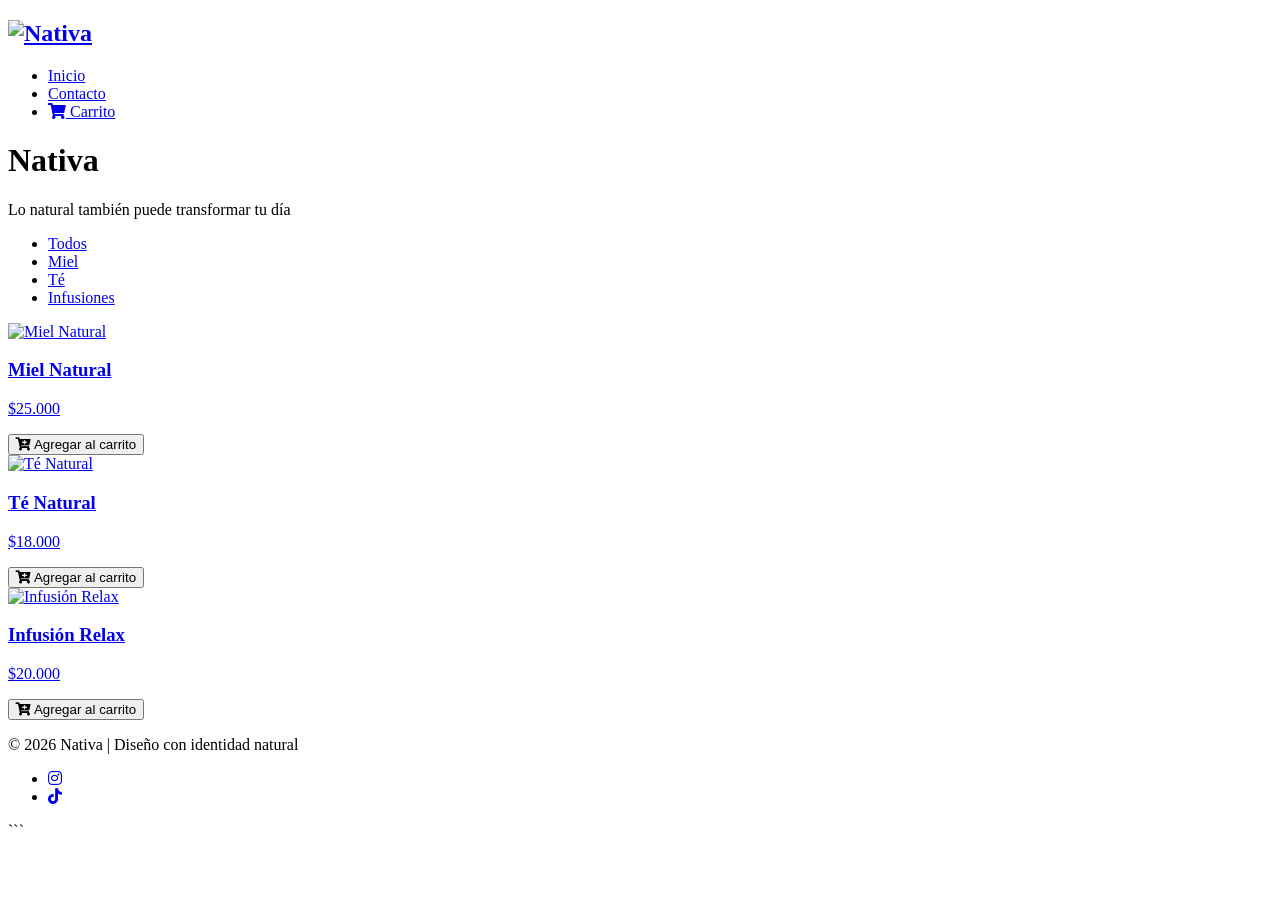
==== index.html @ b7a8c893 "Add files via upload" ====
<!DOCTYPE html>
<html lang="es">

<head>
    <meta charset="UTF-8">
    <meta name="viewport" content="width=device-width, initial-scale=1.0">

    <!-- Google Fonts -->
    <link href="https://fonts.googleapis.com/css2?family=Raleway:wght@400;500;700&display=swap" rel="stylesheet">

    <!-- Font Awesome -->
    <link rel="stylesheet"
        href="https://use.fontawesome.com/releases/v5.6.1/css/all.css"
        integrity="sha384-gfdkjb5BdAXd+lj+gudLWI+BXq4IuLW5IT+brZEZsLFm++aCMlF1V92rMkPaX4PP"
        crossorigin="anonymous">

    <!-- CSS -->
    <link rel="stylesheet" href="css/style.css">
    <link rel="stylesheet" media="screen and (max-width:768px)" href="css/mobile.css">

    <title>Nativa | Productos Naturales</title>
</head>

<body>

    <!-- HEADER -->
    <header>

        <!-- NAVBAR -->
        <nav id="navbar">
            <div class="container">

                <h1 class="logo">
                    <a href="index.html">
                        <img src="img/logo1.png" alt="Nativa">
                    </a>
                </h1>

                <ul id="main-nav" class="txt-btn">

                    <li>
                        <a class="current" href="index.html">
                            Inicio
                        </a>
                    </li>

                    <li>
                        <a href="contact.html">
                            Contacto
                        </a>
                    </li>

                    <!-- CARRITO -->
                    <li>
                        <a href="carrito.html" class="cart-link">
                            <i class="fas fa-shopping-cart"></i>
                            Carrito
                        </a>
                    </li>

                </ul>

            </div>
        </nav>


        <!-- BANNER -->
        <div id="showcase-home">

            <div class="showcase-banner">

                <h1 class="subpage">
                    Nativa
                </h1>

                <p class="large">
                    Lo natural también puede transformar tu día
                </p>

            </div>

        </div>

    </header>


    <!-- PORTAFOLIO -->
    <section id="portfolio">

        <div class="container">

            <div class="portfolio-nav">
                <ul>
                    <li><a href="#">Todos</a></li>
                    <li><a href="#">Miel</a></li>
                    <li><a href="#">Té</a></li>
                    <li><a href="#">Infusiones</a></li>
                </ul>
            </div>


            <!-- PRODUCTOS -->
            <div class="portfolio-grid">


                <!-- PRODUCTO 1 -->
                <article class="box">

                    <a href="portfolio-1.html">
                        <img src="img/portfolio/miel1.png"
                            alt="Miel Natural">

                        <div class="producto-info">
                            <h3>Miel Natural</h3>
                            <p class="precio">$25.000</p>
                        </div>
                    </a>

                    <button class="btn-agregar"
                        onclick="agregarAlCarrito(
                            'Miel Natural',
                            25000,
                            'img/portfolio/miel1.png'
                        )">

                        <i class="fas fa-cart-plus"></i>
                        Agregar al carrito

                    </button>

                </article>


                <!-- PRODUCTO 2 -->
                <article class="box">

                    <a href="portfolio-2.html">
                        <img src="img/portfolio/tea.jpg"
                            alt="Té Natural">

                        <div class="producto-info">
                            <h3>Té Natural</h3>
                            <p class="precio">$18.000</p>
                        </div>
                    </a>

                    <button class="btn-agregar"
                        onclick="agregarAlCarrito(
                            'Té Natural',
                            18000,
                            'img/portfolio/tea.jpg'
                        )">

                        <i class="fas fa-cart-plus"></i>
                        Agregar al carrito

                    </button>

                </article>


                <!-- PRODUCTO 3 -->
                <article class="box">

                    <a href="portfolio-3.html">
                        <img src="img/portfolio/relax.jpg"
                            alt="Infusión Relax">

                        <div class="producto-info">
                            <h3>Infusión Relax</h3>
                            <p class="precio">$20.000</p>
                        </div>
                    </a>

                    <button class="btn-agregar"
                        onclick="agregarAlCarrito(
                            'Infusión Relax',
                            20000,
                            'img/portfolio/relax.jpg'
                        )">

                        <i class="fas fa-cart-plus"></i>
                        Agregar al carrito

                    </button>

                </article>

            </div>

        </div>

    </section>


    <!-- FOOTER -->
    <footer id="main-footer">

        <div class="container">

            <p class="small">
                © 2026 Nativa | Diseño con identidad natural
            </p>

            <ul>

                <li>
                    <a href="#" aria-label="Instagram">
                        <i class="fab fa-instagram"></i>
                    </a>
                </li>

                <li>
                    <a href="#" aria-label="TikTok">
                        <i class="fab fa-tiktok"></i>
                    </a>
                </li>

            </ul>

        </div>

    </footer>


    <!-- JAVASCRIPT -->
    <script src="js/carrito.js"></script>

</body>
</html>
```
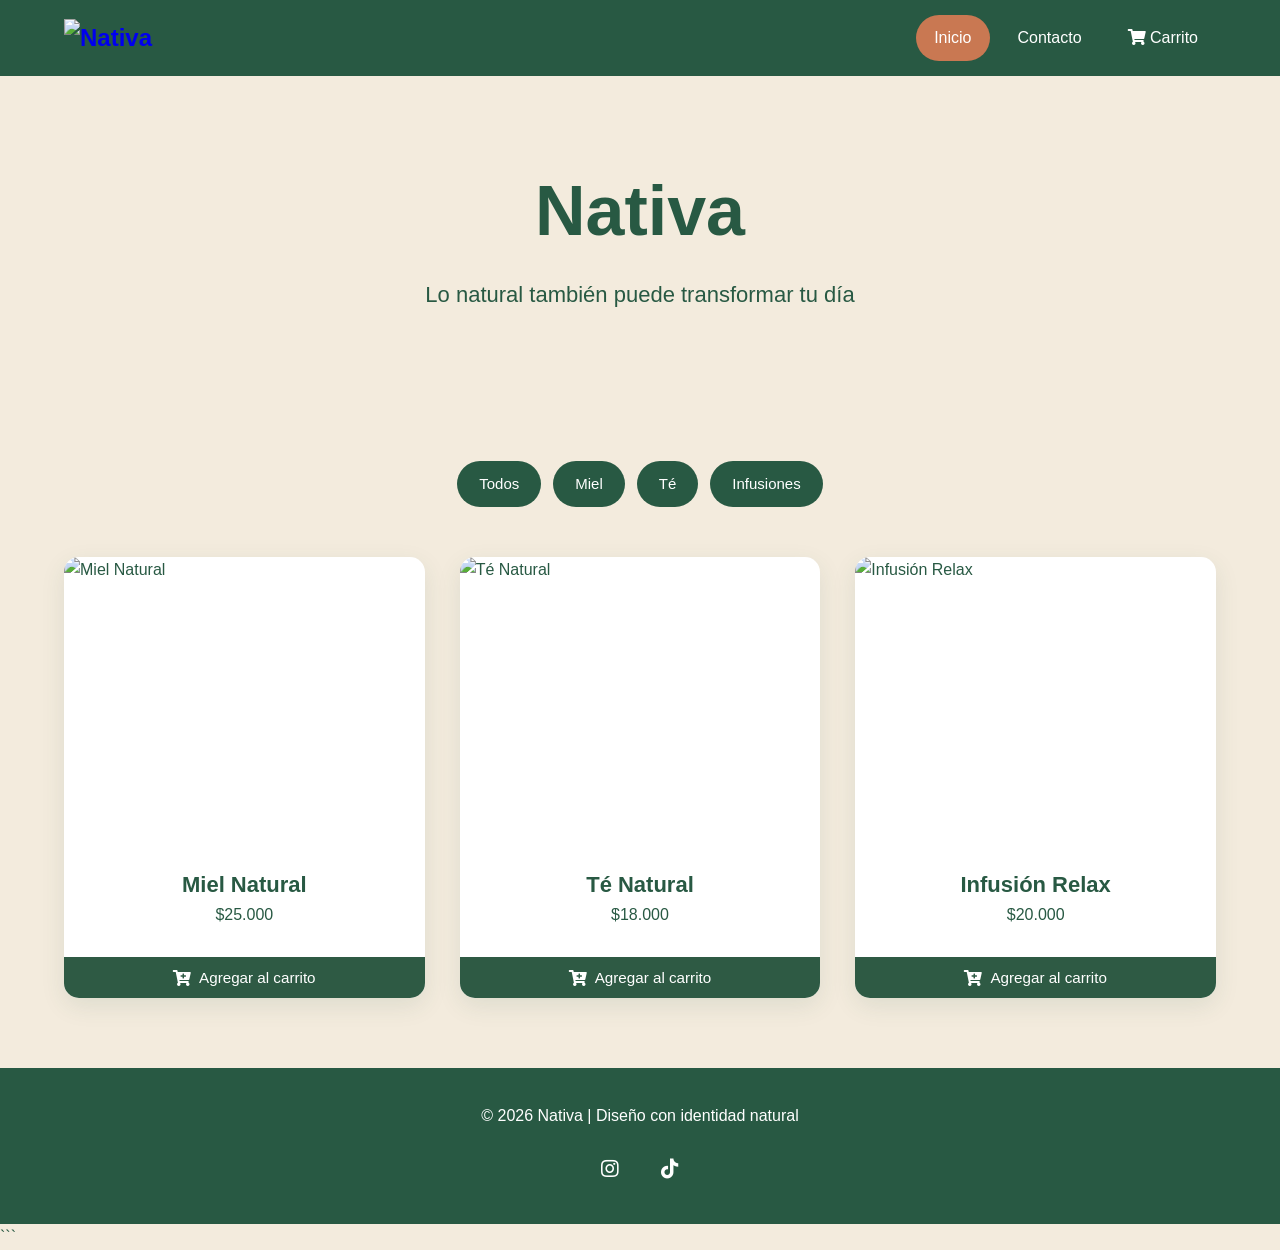
==== commit d9aeb323: "Update index.html" ====
--- a/index.html
+++ b/index.html
@@ -16,7 +16,7 @@
         crossorigin="anonymous">
 
     <!-- CSS -->
-    <link rel="stylesheet" href="css/style.css">
+    <link rel="stylesheet" href="style.css">
     <link rel="stylesheet" media="screen and (max-width:768px)" href="css/mobile.css">
 
     <title>Nativa | Productos Naturales</title>
--- a/style.css
+++ b/style.css
@@ -0,0 +1,1196 @@
+
+:root {
+    --verde: #285943;
+    --verde-claro: #6F9E73;
+    --beige: #F3EBDD;
+    --terracota: #C97852;
+    --blanco: #FFFFFF;
+}
+
+/* RESET */
+* {
+    margin: 0;
+    padding: 0;
+    box-sizing: border-box;
+}
+
+html {
+    scroll-behavior: smooth;
+}
+
+body {
+    font-family: 'Raleway', sans-serif;
+    background: var(--beige);
+    color: var(--verde);
+    line-height: 1.6;
+}
+
+.container {
+    width: 90%;
+    max-width: 1200px;
+    margin: auto;
+}
+
+a {
+    text-decoration: none;
+}
+
+
+/* =========================
+   NAVBAR
+========================= */
+
+#navbar {
+    background: var(--verde);
+    padding: 15px 0;
+}
+
+#navbar .container {
+    display: flex;
+    justify-content: space-between;
+    align-items: center;
+}
+
+.logo {
+    display: flex;
+    align-items: center;
+}
+
+.logo img {
+    width: 230px;
+    height: auto;
+    display: block;
+}
+
+#main-nav {
+    display: flex;
+    align-items: center;
+    gap: 10px;
+    list-style: none;
+}
+
+#main-nav li {
+    margin: 0;
+}
+
+#main-nav a {
+    display: block;
+    color: var(--blanco);
+    padding: 10px 18px;
+    border-radius: 30px;
+    transition: 0.3s ease;
+}
+
+#main-nav a:hover,
+#main-nav .current {
+    background: var(--terracota);
+}
+
+
+/* =========================
+   BANNER
+========================= */
+
+#showcase-home {
+    background: url("../img/fondo.png") no-repeat center center / cover;
+    min-height: 35vh;
+
+    display: flex;
+    justify-content: center;
+    align-items: center;
+
+    text-align: center;
+    position: relative;
+}
+
+.showcase-banner {
+    padding: 40px 20px;
+}
+
+.subpage {
+    color: var(--verde);
+    font-size: 70px;
+    font-weight: 700;
+    margin-bottom: 10px;
+}
+
+.large {
+    color: var(--verde);
+    font-size: 22px;
+    font-weight: 500;
+}
+
+
+/* =========================
+   PORTAFOLIO
+========================= */
+
+#portfolio {
+    padding: 70px 0;
+}
+
+
+/* FILTROS */
+
+.portfolio-nav {
+    margin-bottom: 50px;
+}
+
+.portfolio-nav ul {
+    display: flex;
+    justify-content: center;
+    align-items: center;
+    flex-wrap: wrap;
+
+    gap: 12px;
+
+    list-style: none;
+}
+
+.portfolio-nav a {
+    display: inline-block;
+
+    background: var(--verde);
+    color: var(--blanco);
+
+    padding: 11px 22px;
+
+    border-radius: 30px;
+
+    font-size: 15px;
+    font-weight: 500;
+
+    transition: 0.3s ease;
+}
+
+.portfolio-nav a:hover {
+    background: var(--terracota);
+    transform: translateY(-2px);
+}
+
+
+/* =========================
+   CUADRÍCULA
+========================= */
+
+.portfolio-grid {
+    display: grid;
+
+    grid-template-columns: repeat(3, 1fr);
+
+    gap: 35px;
+}
+
+
+/* TARJETAS */
+
+.box {
+    background: var(--blanco);
+
+    border-radius: 15px;
+
+    overflow: hidden;
+
+    box-shadow: 0 8px 25px rgba(40, 89, 67, 0.10);
+
+    transition:
+        transform 0.3s ease,
+        box-shadow 0.3s ease;
+}
+
+.box a {
+    display: block;
+    color: inherit;
+}
+
+
+/* IMÁGENES */
+
+.box img {
+    display: block;
+
+    width: 100%;
+    height: 280px;
+
+    object-fit: cover;
+
+    transition: transform 0.4s ease;
+}
+
+
+/* INFORMACIÓN */
+
+.producto-info {
+    padding: 30px;
+    text-align: center;
+}
+
+.producto-info h3 {
+    margin: 0;
+
+    font-size: 22px;
+    font-weight: 700;
+
+    color: var(--verde);
+}
+
+
+/* EFECTO HOVER */
+
+.box:hover {
+    transform: translateY(-8px);
+
+    box-shadow:
+        0 18px 35px rgba(40, 89, 67, 0.20);
+}
+
+.box:hover img {
+    transform: scale(1.04);
+}
+
+
+/* =========================
+   SEPARADOR
+========================= */
+
+hr {
+    border: none;
+    border-top: 2px solid var(--verde-claro);
+}
+
+
+/* =========================
+   FOOTER
+========================= */
+
+#main-footer {
+    background: var(--verde);
+    padding: 35px 0;
+
+    text-align: center;
+}
+
+#main-footer p {
+    color: var(--blanco);
+    margin-bottom: 20px;
+}
+
+#main-footer ul {
+    display: flex;
+    justify-content: center;
+    align-items: center;
+
+    gap: 20px;
+
+    list-style: none;
+}
+
+#main-footer a {
+    display: flex;
+    align-items: center;
+    justify-content: center;
+
+    width: 40px;
+    height: 40px;
+
+    color: var(--blanco);
+
+    font-size: 20px;
+
+    border-radius: 50%;
+
+    transition: 0.3s ease;
+}
+
+#main-footer a:hover {
+    background: var(--terracota);
+    color: var(--blanco);
+}
+
+
+/* =========================
+   TABLET
+========================= */
+
+@media (max-width: 900px) {
+
+    .portfolio-grid {
+        grid-template-columns: repeat(2, 1fr);
+    }
+
+    .logo img {
+        width: 190px;
+    }
+
+    .subpage {
+        font-size: 55px;
+    }
+
+}
+
+
+/* =========================
+   MÓVIL
+========================= */
+
+@media (max-width: 600px) {
+
+    #navbar .container {
+        flex-direction: column;
+        gap: 20px;
+    }
+
+    .logo img {
+        width: 180px;
+    }
+
+    #main-nav {
+        gap: 5px;
+    }
+
+    #main-nav a {
+        padding: 8px 14px;
+        font-size: 14px;
+    }
+
+    #showcase-home {
+        min-height: 30vh;
+    }
+
+    .subpage {
+        font-size: 45px;
+    }
+
+    .large {
+        font-size: 18px;
+    }
+
+    #portfolio {
+        padding: 45px 0;
+    }
+
+    .portfolio-nav {
+        margin-bottom: 35px;
+    }
+
+    .portfolio-nav a {
+        padding: 9px 15px;
+        font-size: 13px;
+    }
+
+    .portfolio-grid {
+        grid-template-columns: 1fr;
+        gap: 25px;
+    }
+
+    .box img {
+        height: 250px;
+    }
+
+}
+
+.single-project {
+    padding: 70px 0;
+}
+
+
+/* CONTENEDOR PRINCIPAL */
+
+.project-layout {
+    display: grid;
+    grid-template-columns: 1.2fr 1fr;
+    gap: 60px;
+
+    align-items: center;
+
+    background: var(--blanco);
+
+    padding: 45px;
+
+    border-radius: 20px;
+
+    box-shadow: 0 10px 35px rgba(40, 89, 67, 0.12);
+}
+
+
+/* IMAGEN */
+
+.project-image {
+    width: 100%;
+}
+
+.project-image img {
+    display: block;
+
+    width: 100%;
+    max-width: 600px;
+
+    height: auto;
+
+    margin: auto;
+
+    border-radius: 15px;
+
+    object-fit: cover;
+}
+
+
+/* INFORMACIÓN */
+
+.project-info {
+    color: var(--verde);
+}
+
+.project-info h2 {
+    font-size: 38px;
+    margin-bottom: 25px;
+    color: var(--verde);
+}
+
+.project-info h4 {
+    font-size: 22px;
+    margin-bottom: 15px;
+    color: var(--verde);
+}
+
+.project-info p {
+    color: #555;
+
+    font-size: 16px;
+
+    line-height: 1.8;
+
+    margin-bottom: 18px;
+}
+
+
+/* DETALLES */
+
+.project-details {
+    margin-top: 30px;
+    margin-bottom: 30px;
+}
+
+.project-details ul {
+    list-style: none;
+
+    display: flex;
+    flex-direction: column;
+
+    gap: 12px;
+}
+
+.project-details li {
+    color: #555;
+
+    font-size: 15px;
+
+    display: flex;
+    align-items: center;
+
+    gap: 8px;
+}
+
+.project-details i {
+    color: var(--terracota);
+
+    width: 20px;
+}
+
+
+/* BOTÓN */
+
+.project-info .btn {
+    display: inline-block;
+
+    background: var(--verde);
+
+    color: var(--blanco);
+
+    padding: 12px 25px;
+
+    border-radius: 30px;
+
+    transition: 0.3s ease;
+}
+
+.project-info .btn:hover {
+    background: var(--terracota);
+    transform: translateY(-2px);
+}
+
+
+/* =========================
+   NAVEGACIÓN DEL PROYECTO
+========================= */
+
+.single-project-btn {
+    margin-top: 50px;
+}
+
+.project-navigation {
+    display: flex;
+
+    justify-content: space-between;
+
+    align-items: center;
+
+    margin-top: 25px;
+}
+
+.project-navigation .btn {
+    background: var(--verde);
+
+    color: var(--blanco);
+
+    padding: 12px 25px;
+
+    border-radius: 30px;
+
+    transition: 0.3s ease;
+}
+
+.project-navigation .btn:hover {
+    background: var(--terracota);
+}
+
+
+/* SEPARADORES */
+
+.hr-small,
+.hr-small-2 {
+    height: 2px;
+
+    background: var(--verde-claro);
+
+    width: 100%;
+}
+
+
+/* =========================
+   TABLET
+========================= */
+
+@media (max-width: 900px) {
+
+    .project-layout {
+        grid-template-columns: 1fr;
+
+        gap: 40px;
+
+        padding: 35px;
+    }
+
+    .project-image img {
+        max-width: 550px;
+    }
+
+    .project-info {
+        text-align: center;
+    }
+
+    .project-details ul {
+        align-items: center;
+    }
+
+}
+
+
+/* =========================
+   MÓVIL
+========================= */
+
+@media (max-width: 600px) {
+
+    .single-project {
+        padding: 40px 0;
+    }
+
+    .project-layout {
+        padding: 20px;
+
+        border-radius: 15px;
+
+        gap: 30px;
+    }
+
+    .project-image img {
+        width: 100%;
+    }
+
+    .project-info h2 {
+        font-size: 30px;
+    }
+
+    .project-info h4 {
+        font-size: 20px;
+    }
+
+    .project-info p {
+        font-size: 15px;
+    }
+
+    .project-navigation {
+        flex-direction: column;
+
+        gap: 15px;
+    }
+
+}
+
+.carrito-section {
+    padding: 70px 0 80px;
+    background: var(--beige);
+    min-height: 550px;
+}
+
+
+/* =========================================
+   TÍTULO
+========================================= */
+
+.carrito-titulo {
+    text-align: center;
+    margin-bottom: 45px;
+}
+
+.carrito-titulo h2 {
+    color: var(--verde);
+    font-size: 36px;
+    margin: 15px 0 10px;
+}
+
+.carrito-titulo p {
+    color: #666;
+    font-size: 16px;
+}
+
+.linea-titulo {
+    display: block;
+    width: 60px;
+    height: 3px;
+    margin: 0 auto;
+    background: var(--terracota);
+    border-radius: 5px;
+}
+
+
+/* =========================================
+   PRODUCTO
+========================================= */
+
+.carrito-producto {
+    display: flex;
+    align-items: center;
+
+    gap: 25px;
+
+    margin-bottom: 20px;
+    padding: 20px;
+
+    background: var(--blanco);
+
+    border-radius: 18px;
+
+    box-shadow: 0 8px 25px rgba(40, 89, 67, 0.10);
+
+    transition: 0.3s ease;
+}
+
+.carrito-producto:hover {
+    transform: translateY(-2px);
+
+    box-shadow: 0 12px 30px rgba(40, 89, 67, 0.15);
+}
+
+
+/* =========================================
+   IMAGEN
+========================================= */
+
+.carrito-producto img {
+    width: 130px;
+    height: 120px;
+
+    object-fit: cover;
+
+    border-radius: 14px;
+}
+
+
+/* =========================================
+   INFORMACIÓN
+========================================= */
+
+.carrito-info {
+    flex: 1;
+}
+
+.carrito-info h3 {
+    color: var(--verde);
+
+    font-size: 21px;
+
+    margin-bottom: 8px;
+}
+
+.carrito-info p {
+    color: #666;
+
+    font-size: 14px;
+
+    margin-bottom: 7px;
+}
+
+
+/* =========================================
+   CANTIDAD
+========================================= */
+
+.cantidad {
+    display: flex;
+    align-items: center;
+
+    gap: 12px;
+
+    margin: 12px 0;
+}
+
+.cantidad button {
+    display: flex;
+    align-items: center;
+    justify-content: center;
+
+    width: 30px;
+    height: 30px;
+
+    border: none;
+    border-radius: 50%;
+
+    background: var(--verde);
+
+    color: var(--blanco);
+
+    font-size: 17px;
+
+    cursor: pointer;
+
+    transition: 0.3s ease;
+}
+
+.cantidad button:hover {
+    background: var(--terracota);
+}
+
+.cantidad span {
+    min-width: 25px;
+
+    color: var(--verde);
+
+    font-weight: 700;
+
+    text-align: center;
+}
+
+
+/* =========================================
+   SUBTOTAL
+========================================= */
+
+.carrito-info .subtotal {
+    color: var(--terracota);
+
+    font-size: 16px;
+
+    font-weight: 700;
+}
+
+
+/* =========================================
+   BOTÓN ELIMINAR
+========================================= */
+
+.btn-eliminar {
+    width: 40px;
+    height: 40px;
+
+    border: none;
+
+    background: transparent;
+
+    color: var(--terracota);
+
+    font-size: 18px;
+
+    cursor: pointer;
+
+    transition: 0.3s ease;
+}
+
+.btn-eliminar:hover {
+    color: var(--verde);
+
+    transform: scale(1.1);
+}
+
+
+/* =========================================
+   RESUMEN
+========================================= */
+
+.carrito-resumen {
+
+    display: flex;
+
+    align-items: center;
+    justify-content: space-between;
+
+    gap: 30px;
+
+    margin-top: 35px;
+    padding: 30px;
+
+    background: var(--blanco);
+
+    border-top: 4px solid var(--verde);
+
+    border-radius: 18px;
+
+    box-shadow: 0 8px 25px rgba(40, 89, 67, 0.10);
+}
+
+
+/* =========================================
+   INFORMACIÓN DEL RESUMEN
+========================================= */
+
+.resumen-info h3 {
+    margin-bottom: 12px;
+
+    color: var(--verde);
+
+    font-size: 22px;
+}
+
+.resumen-linea {
+    display: flex;
+
+    align-items: center;
+
+    gap: 20px;
+}
+
+.resumen-linea span {
+    color: #666;
+
+    font-size: 16px;
+}
+
+.resumen-linea strong {
+    color: var(--terracota);
+
+    font-size: 28px;
+}
+
+
+/* =========================================
+   BOTONES
+========================================= */
+
+.carrito-botones {
+
+    display: flex;
+
+    align-items: center;
+
+    justify-content: flex-end;
+
+    gap: 12px;
+
+    flex-wrap: wrap;
+}
+
+
+/* SEGUIR COMPRANDO */
+
+.btn-carrito {
+
+    display: inline-flex;
+
+    align-items: center;
+
+    gap: 8px;
+
+    padding: 12px 22px;
+
+    background: var(--verde);
+
+    color: var(--blanco);
+
+    border-radius: 25px;
+
+    text-decoration: none;
+
+    font-size: 14px;
+
+    font-weight: 700;
+
+    transition: 0.3s ease;
+}
+
+.btn-carrito:hover {
+    background: var(--verde-claro);
+
+    transform: translateY(-2px);
+}
+
+
+/* VACIAR */
+
+.btn-vaciar {
+
+    padding: 12px 22px;
+
+    border: 1px solid var(--terracota);
+
+    border-radius: 25px;
+
+    background: transparent;
+
+    color: var(--terracota);
+
+    font-family: 'Raleway', sans-serif;
+
+    font-size: 14px;
+
+    font-weight: 700;
+
+    cursor: pointer;
+
+    transition: 0.3s ease;
+}
+
+.btn-vaciar:hover {
+    background: var(--terracota);
+
+    color: var(--blanco);
+}
+
+
+/* COMPRAR */
+
+.btn-comprar {
+
+    padding: 12px 25px;
+
+    border: none;
+
+    border-radius: 25px;
+
+    background: var(--terracota);
+
+    color: var(--blanco);
+
+    font-family: 'Raleway', sans-serif;
+
+    font-size: 14px;
+
+    font-weight: 700;
+
+    cursor: pointer;
+
+    transition: 0.3s ease;
+}
+
+.btn-comprar:hover {
+    background: var(--verde);
+
+    transform: translateY(-2px);
+}
+
+
+/* =========================================
+   CARRITO VACÍO
+========================================= */
+
+.carrito-vacio {
+
+    padding: 70px 20px;
+
+    background: var(--blanco);
+
+    border-radius: 18px;
+
+    text-align: center;
+
+    box-shadow: 0 8px 25px rgba(40, 89, 67, 0.10);
+}
+
+.carrito-vacio i {
+
+    display: block;
+
+    margin-bottom: 20px;
+
+    color: var(--verde-claro);
+
+    font-size: 55px;
+}
+
+.carrito-vacio h3 {
+
+    margin-bottom: 10px;
+
+    color: var(--verde);
+
+    font-size: 25px;
+}
+
+.carrito-vacio p {
+
+    margin-bottom: 25px;
+
+    color: #666;
+}
+
+
+/* =========================================
+   RESPONSIVE
+========================================= */
+
+@media (max-width: 900px) {
+
+    .carrito-resumen {
+        flex-direction: column;
+
+        align-items: stretch;
+
+        text-align: center;
+    }
+
+    .resumen-linea {
+        justify-content: center;
+    }
+
+    .carrito-botones {
+        justify-content: center;
+    }
+
+}
+
+
+@media (max-width: 600px) {
+
+    .carrito-section {
+        padding: 45px 15px 60px;
+    }
+
+    .carrito-titulo h2 {
+        font-size: 30px;
+    }
+
+
+    .carrito-producto {
+
+        align-items: flex-start;
+
+        gap: 15px;
+
+        padding: 15px;
+    }
+
+
+    .carrito-producto img {
+
+        width: 90px;
+        height: 90px;
+    }
+
+
+    .carrito-info h3 {
+        font-size: 18px;
+    }
+
+
+    .carrito-producto .btn-eliminar {
+
+        margin-left: auto;
+    }
+
+
+    .carrito-botones {
+
+        flex-direction: column;
+
+        width: 100%;
+    }
+
+
+    .btn-carrito,
+    .btn-vaciar,
+    .btn-comprar {
+
+        width: 100%;
+
+        justify-content: center;
+
+        text-align: center;
+    }
+
+}
+/* =========================================
+   ESTILOS PARA BOTÓN AGREGAR AL CARRITO
+   ========================================= */
+
+.box {
+    display: flex;
+    flex-direction: column;
+    justify-content: space-between;
+    overflow: hidden;
+    transition: transform 0.3s ease, box-shadow 0.3s ease;
+}
+
+/* Efecto al pasar el cursor sobre la tarjeta */
+.box:hover {
+    transform: translateY(-4px);
+    box-shadow: 0 8px 20px rgba(0, 0, 0, 0.08);
+}
+
+.btn-agregar {
+    width: 100%;
+    padding: 12px 16px;
+    background-color: #2e5a44; /* Verde orgánico representativo de Nativa */
+    color: #ffffff;
+    border: none;
+    border-radius: 0 0 8px 8px; /* Redondeado sutil en la parte inferior */
+    font-family: 'Raleway', sans-serif;
+    font-size: 0.95rem;
+    font-weight: 500;
+    cursor: pointer;
+    display: flex;
+    align-items: center;
+    justify-content: center;
+    gap: 8px;
+    transition: background-color 0.25s ease, transform 0.15s ease;
+}
+
+/* Efecto hover sobre el botón */
+.btn-agregar:hover {
+    background-color: #214232;
+}
+
+/* Efecto clic presionado */
+.btn-agregar:active {
+    transform: scale(0.98);
+}
+
+/* Estilo del ícono dentro del botón */
+.btn-agregar i {
+    font-size: 1rem;
+    transition: transform 0.2s ease;
+}
+
+.btn-agregar:hover i {
+    transform: scale(1.15);
+}
+
